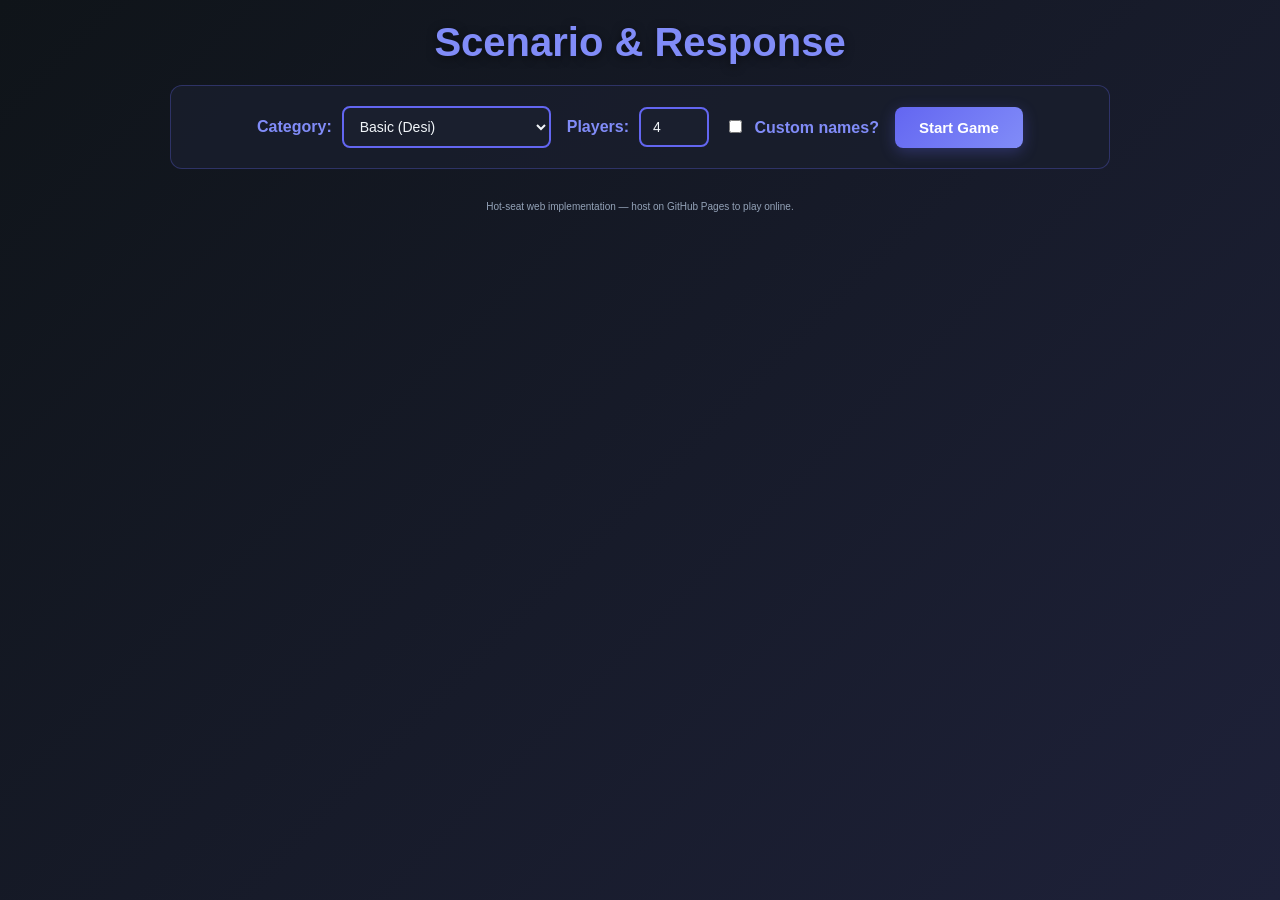
==== index.html @ 48241dd7 "Add optional player names, sound effects, and avatar colors" ====
<!doctype html>
<html lang="en">
<head>
  <meta charset="utf-8" />
  <meta name="viewport" content="width=device-width,initial-scale=1" />
  <title>Scenario & Response — Party Game</title>
  <link rel="stylesheet" href="css/styles.css">
</head>
<body>
  <main class="container">
    <h1>Scenario & Response</h1>

    <section id="setup">
      <div>
        <label for="categorySelect">Category:</label>
        <select id="categorySelect">
          <option value="basic">Basic (Desi)</option>
          <option value="edgier">Edgier (Spicy)</option>
          <option value="office">Office (Corporate)</option>
          <option value="superEdgy">Super Edgy (Go Bonkers)</option>
        </select>
      </div>
      <div>
        <label for="playerCount">Players:</label>
        <input id="playerCount" type="number" min="3" max="12" value="4">
      </div>
      <div>
        <label for="customNames">
          <input id="customNames" type="checkbox"> Custom names?
        </label>
      </div>
      <button id="startBtn">Start Game</button>
    </section>

    <section id="playerSetup" class="hidden">
      <h2>Enter Player Names (Optional)</h2>
      <div id="playerInputs"></div>
      <button id="startGameBtn">Start Game</button>
      <button id="skipNamesBtn" class="secondary">Skip & Use Defaults</button>
    </section>

    <section id="game" class="hidden">
      <div id="meta">
        <div id="roundInfo"></div>
        <div id="scoreboard"></div>
      </div>

      <div id="scenarioArea">
        <h2>Scenario</h2>
        <p id="scenarioText">—</p>
      </div>

      <div id="playArea">
        <div id="playerTurn" class="cardBox">
          <h3 id="turnLabel">Player 1's turn to play</h3>
          <div id="hand"></div>
        </div>

        <div id="playedArea" class="cardBox hidden">
          <h3>Played responses (anonymous)</h3>
          <div id="playedCards"></div>
        </div>
      </div>

      <div id="controls">
        <button id="nextTurnBtn" class="hidden">Next Player</button>
        <button id="judgePickBtn" class="hidden">Reveal for Judge</button>
        <button id="nextRoundBtn" class="hidden">Next Round</button>
      </div>
    </section>

    <footer>
      <small>Hot-seat web implementation — host on GitHub Pages to play online.</small>
    </footer>
  </main>

  <script src="js/app.js"></script>
</body>
</html>
---- css/styles.css ----
:root{--bg:#0f1419;--card:#1a1f2e;--accent:#6366f1;--accent-light:#818cf8;--success:#10b981;--danger:#ef4444;--muted:#94a3b8;--text:#f1f5f9}
*{box-sizing:border-box;font-family:'Segoe UI',Roboto,Arial,sans-serif}
body{margin:0;background:linear-gradient(135deg, var(--bg) 0%, #1e2139 100%);color:var(--text);min-height:100vh}
.container{max-width:980px;margin:0 auto;padding:20px}
h1{text-align:center;margin:0 0 20px 0;color:var(--accent-light);font-size:2.5rem;text-shadow:0 2px 10px rgba(0,0,0,0.5)}
#setup{display:flex;gap:16px;align-items:center;justify-content:center;margin-bottom:20px;flex-wrap:wrap;background:rgba(26,31,46,0.8);padding:20px;border-radius:12px;border:1px solid rgba(99,102,241,0.3)}
#setup>div{display:flex;gap:10px;align-items:center}
#setup label{color:var(--accent-light);font-weight:600}
select,input[type="number"]{padding:10px 12px;border:2px solid var(--accent);background:var(--card);color:var(--text);border-radius:8px;font-size:14px;transition:all 0.3s}
select:focus,input[type="number"]:focus{outline:none;border-color:var(--accent-light);box-shadow:0 0 10px rgba(99,102,241,0.5)}
#game{animation:fadeIn 0.4s ease-in}
@keyframes fadeIn{from{opacity:0;transform:translateY(10px)}to{opacity:1;transform:translateY(0)}}
.hidden{display:none!important}
.cardBox{background:rgba(26,31,46,0.9);padding:16px;border-radius:12px;border:1px solid rgba(99,102,241,0.2);backdrop-filter:blur(10px);min-height:120px}
#meta{display:flex;gap:20px;margin-bottom:20px;flex-wrap:wrap;align-items:center}
#roundInfo{background:var(--accent);padding:12px 20px;border-radius:8px;font-weight:700;color:#fff}
#scenarioArea{margin:16px 0;padding:16px;background:linear-gradient(135deg, rgba(99,102,241,0.1) 0%, rgba(16,185,129,0.1) 100%);border-left:4px solid var(--accent);border-radius:8px}
#scenarioText{font-size:1.2rem;margin:0;font-weight:600;color:var(--accent-light);line-height:1.6}
#hand{display:flex;flex-wrap:wrap;gap:12px}
.card{background:linear-gradient(135deg, #2a2f42 0%, #1f2333 100%);border:2px solid rgba(99,102,241,0.3);padding:12px;border-radius:10px;cursor:pointer;min-width:160px;text-align:center;font-size:13px;transition:all 0.3s;color:var(--text);line-height:1.4;font-weight:500}
.card:hover{border-color:var(--accent-light);box-shadow:0 6px 20px rgba(99,102,241,0.4);transform:translateY(-2px);background:linear-gradient(135deg, #323856 0%, #272d3f 100%)}
.card.selected{background:linear-gradient(135deg, var(--accent) 0%, var(--accent-light) 100%);border-color:var(--accent-light);color:#000;font-weight:700;box-shadow:0 6px 20px rgba(99,102,241,0.6)}
#playedCards{display:flex;flex-direction:column;gap:12px}
#playedCards .card{background:linear-gradient(135deg, #10b981 0%, #059669 100%);border-color:var(--success);color:#fff;cursor:pointer;transition:all 0.3s}
#playedCards .card:hover{box-shadow:0 8px 25px rgba(16,185,129,0.5);transform:scale(1.02)}
button{background:linear-gradient(135deg, var(--accent) 0%, var(--accent-light) 100%);color:#fff;border:0;padding:12px 24px;border-radius:8px;cursor:pointer;font-weight:700;font-size:15px;transition:all 0.3s;box-shadow:0 4px 15px rgba(99,102,241,0.3)}
button:hover{transform:translateY(-2px);box-shadow:0 6px 20px rgba(99,102,241,0.5)}
button:active{transform:translateY(0)}
button.secondary{background:linear-gradient(135deg, #475569 0%, #334155 100%);box-shadow:0 4px 15px rgba(51,65,85,0.3)}
button.secondary:hover{box-shadow:0 6px 20px rgba(51,65,85,0.5)}
input[type="checkbox"]{margin-right:8px;cursor:pointer}
#playerInputs{display:flex;flex-direction:column;gap:12px;margin:20px 0}
.playerInput{display:flex;align-items:center;gap:12px;background:rgba(26,31,46,0.8);padding:12px;border-radius:8px}
.playerAvatar{width:40px;height:40px;border-radius:50%;display:flex;align-items:center;justify-content:center;font-weight:700;color:#fff;font-size:18px}
.playerInput input{flex:1;padding:8px 12px;border:1px solid rgba(99,102,241,0.3);background:var(--card);color:var(--text);border-radius:6px}
@keyframes slideInCard{from{opacity:0;transform:translateX(-10px)}to{opacity:1;transform:translateX(0)}}
@keyframes popScore{from{transform:scale(1)}to{transform:scale(1.2)}}
@keyframes revealCard{from{opacity:0;transform:rotateY(90deg)}to{opacity:1;transform:rotateY(0deg)}}
.card{animation:slideInCard 0.3s ease-out}
.score{animation:popScore 0.5s ease-out}
#controls{margin-top:20px;display:flex;gap:12px;justify-content:center;flex-wrap:wrap}
#scoreboard{display:flex;gap:12px;flex-wrap:wrap;justify-content:center}
.score{background:linear-gradient(135deg, rgba(16,185,129,0.2) 0%, rgba(99,102,241,0.2) 100%);padding:10px 16px;border-radius:8px;border:2px solid var(--success);font-weight:700;color:var(--success);min-width:100px;text-align:center}
#turnLabel{margin:0 0 16px 0;color:var(--accent-light);font-size:1.1rem}
footer{text-align:center;margin-top:30px;color:var(--muted);font-size:12px}
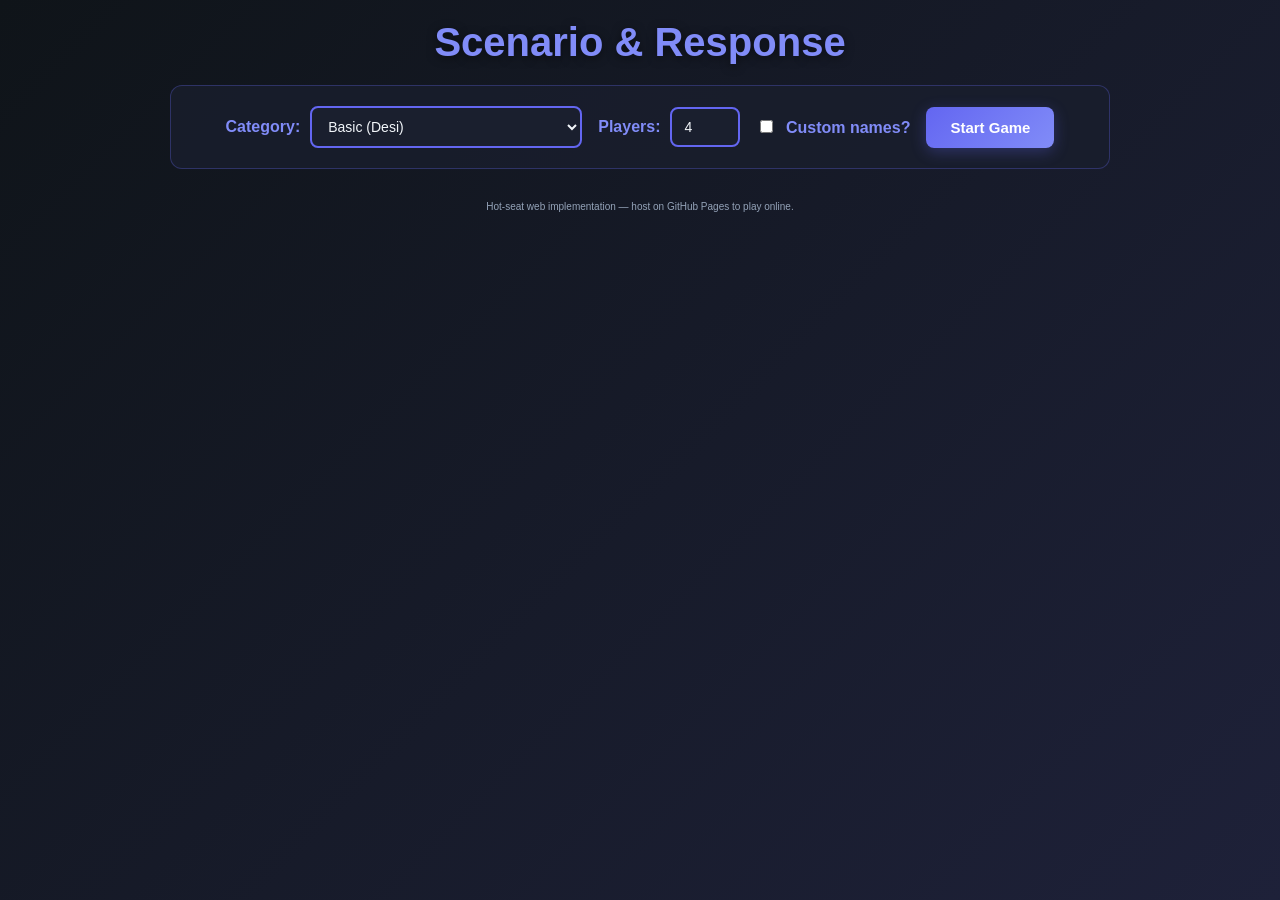
==== commit 92a0f8f1: "Add Millennial 30s and Millennial 40s categories" ====
--- a/index.html
+++ b/index.html
@@ -17,6 +17,8 @@
           <option value="basic">Basic (Desi)</option>
           <option value="edgier">Edgier (Spicy)</option>
           <option value="office">Office (Corporate)</option>
+          <option value="millennial30s">Millennial 30s (Adulting Crisis)</option>
+          <option value="millennial40s">Millennial 40s (Mid-life Realizations)</option>
           <option value="superEdgy">Super Edgy (Go Bonkers)</option>
         </select>
       </div>
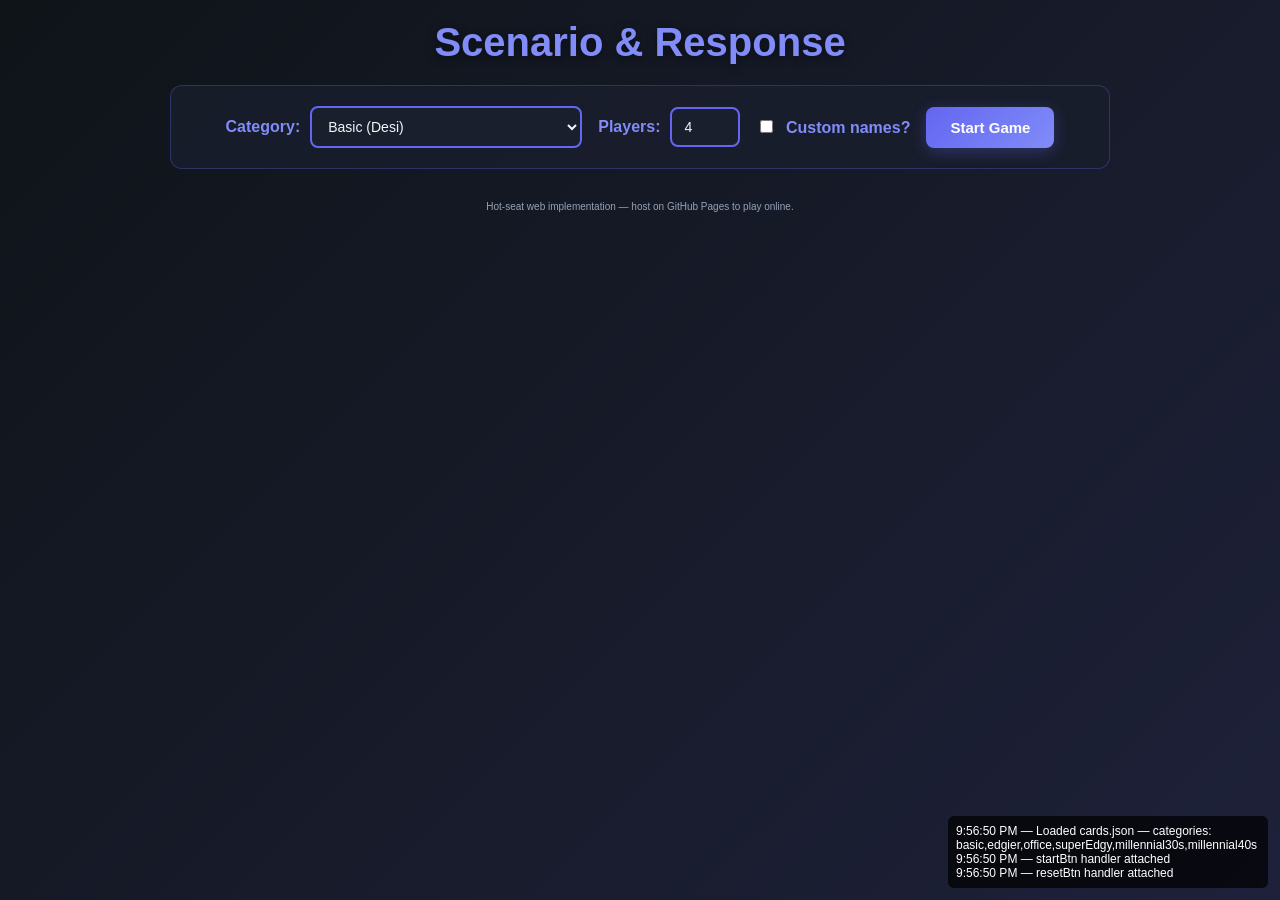
==== commit 7547ccdf: "Feat: add Reset button and resetGame() handler to return to setup" ====
--- a/index.html
+++ b/index.html
@@ -68,6 +68,7 @@
         <button id="nextTurnBtn" class="hidden">Next Player</button>
         <button id="judgePickBtn" class="hidden">Reveal for Judge</button>
         <button id="nextRoundBtn" class="hidden">Next Round</button>
+        <button id="resetBtn" class="secondary">Reset</button>
       </div>
     </section>
 
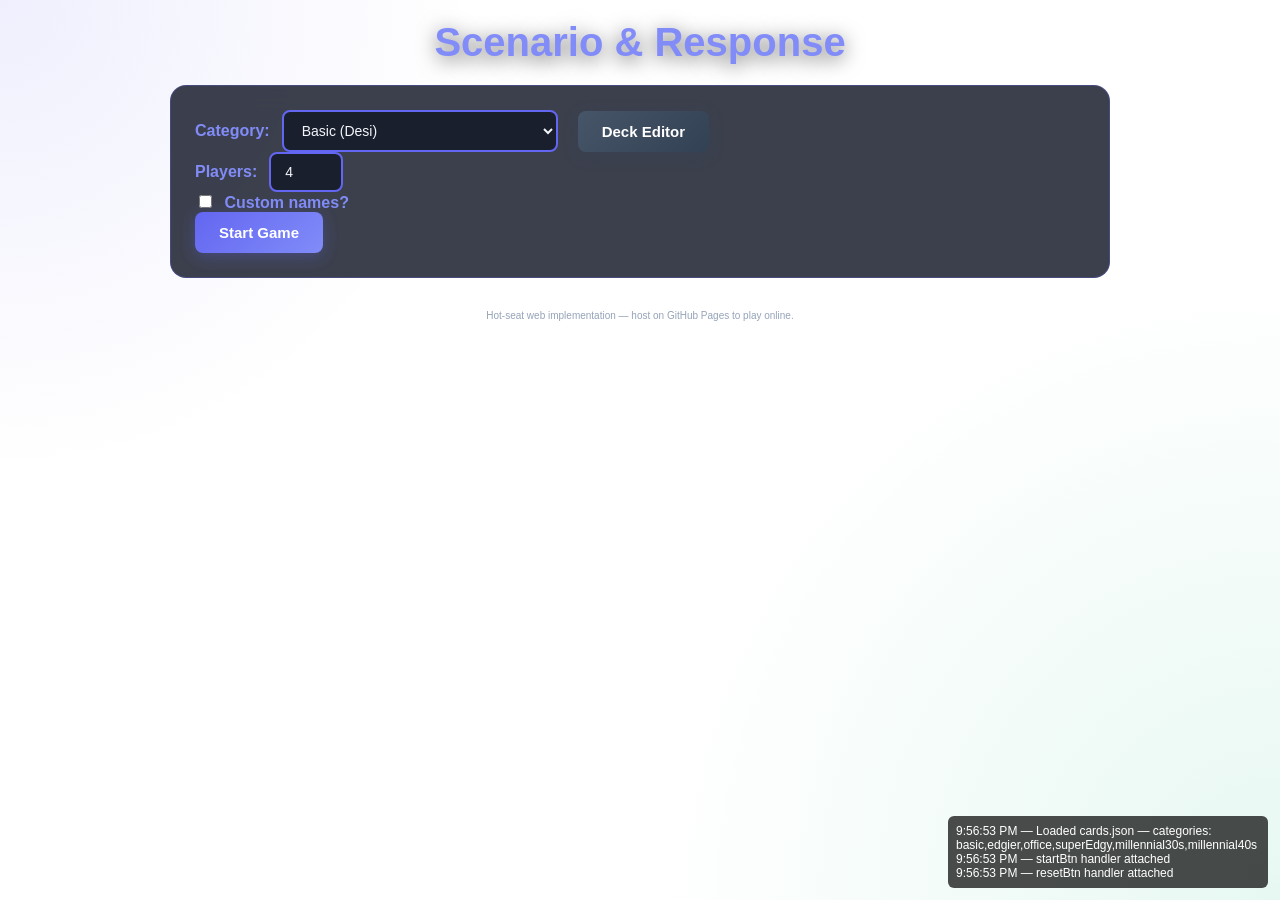
==== commit 262f8374: "feat: Add custom deck editor and enhance visuals" ====
--- a/index.html
+++ b/index.html
@@ -20,7 +20,9 @@
           <option value="millennial30s">Millennial 30s (Adulting Crisis)</option>
           <option value="millennial40s">Millennial 40s (Mid-life Realizations)</option>
           <option value="superEdgy">Super Edgy (Go Bonkers)</option>
+          <option value="custom">Custom Deck</option>
         </select>
+        <button id="showDeckEditorBtn" class="secondary" style="margin-left: 8px;">Deck Editor</button>
       </div>
       <div>
         <label for="playerCount">Players:</label>
@@ -39,6 +41,29 @@
       <div id="playerInputs"></div>
       <button id="startGameBtn">Start Game</button>
       <button id="skipNamesBtn" class="secondary">Skip & Use Defaults</button>
+    </section>
+
+    <section id="deckEditor" class="hidden">
+      <h2>Deck Editor</h2>
+      <div class="deck-editor-columns">
+        <div>
+          <h3>Scenarios (one per line)</h3>
+          <textarea id="scenarioInput" rows="10" placeholder="e.g., Why am I single? _____"></textarea>
+        </div>
+        <div>
+          <h3>Responses (one per line)</h3>
+          <textarea id="responseInput" rows="10" placeholder="e.g., A crippling fear of commitment."></textarea>
+        </div>
+      </div>
+      <div id="shareLink" class="hidden" style="margin-top: 1rem;">
+        <p>Share this link with your friends to use this deck:</p>
+        <input type="text" id="shareUrl" readonly style="width: 100%;">
+      </div>
+      <div style="margin-top: 1rem;">
+        <button id="saveDeckBtn">Save & Close</button>
+        <button id="shareDeckBtn" class="secondary">Share Deck</button>
+        <button id="closeDeckEditorBtn" class="secondary">Close</button>
+      </div>
     </section>
 
     <section id="game" class="hidden">
--- a/css/styles.css
+++ b/css/styles.css
@@ -1,45 +1,384 @@
-:root{--bg:#0f1419;--card:#1a1f2e;--accent:#6366f1;--accent-light:#818cf8;--success:#10b981;--danger:#ef4444;--muted:#94a3b8;--text:#f1f5f9}
-*{box-sizing:border-box;font-family:'Segoe UI',Roboto,Arial,sans-serif}
-body{margin:0;background:linear-gradient(135deg, var(--bg) 0%, #1e2139 100%);color:var(--text);min-height:100vh}
-.container{max-width:980px;margin:0 auto;padding:20px}
-h1{text-align:center;margin:0 0 20px 0;color:var(--accent-light);font-size:2.5rem;text-shadow:0 2px 10px rgba(0,0,0,0.5)}
-#setup{display:flex;gap:16px;align-items:center;justify-content:center;margin-bottom:20px;flex-wrap:wrap;background:rgba(26,31,46,0.8);padding:20px;border-radius:12px;border:1px solid rgba(99,102,241,0.3)}
-#setup>div{display:flex;gap:10px;align-items:center}
-#setup label{color:var(--accent-light);font-weight:600}
-select,input[type="number"]{padding:10px 12px;border:2px solid var(--accent);background:var(--card);color:var(--text);border-radius:8px;font-size:14px;transition:all 0.3s}
-select:focus,input[type="number"]:focus{outline:none;border-color:var(--accent-light);box-shadow:0 0 10px rgba(99,102,241,0.5)}
-#game{animation:fadeIn 0.4s ease-in}
-@keyframes fadeIn{from{opacity:0;transform:translateY(10px)}to{opacity:1;transform:translateY(0)}}
-.hidden{display:none!important}
-.cardBox{background:rgba(26,31,46,0.9);padding:16px;border-radius:12px;border:1px solid rgba(99,102,241,0.2);backdrop-filter:blur(10px);min-height:120px}
-#meta{display:flex;gap:20px;margin-bottom:20px;flex-wrap:wrap;align-items:center}
-#roundInfo{background:var(--accent);padding:12px 20px;border-radius:8px;font-weight:700;color:#fff}
-#scenarioArea{margin:16px 0;padding:16px;background:linear-gradient(135deg, rgba(99,102,241,0.1) 0%, rgba(16,185,129,0.1) 100%);border-left:4px solid var(--accent);border-radius:8px}
-#scenarioText{font-size:1.2rem;margin:0;font-weight:600;color:var(--accent-light);line-height:1.6}
-#hand{display:flex;flex-wrap:wrap;gap:12px}
-.card{background:linear-gradient(135deg, #2a2f42 0%, #1f2333 100%);border:2px solid rgba(99,102,241,0.3);padding:12px;border-radius:10px;cursor:pointer;min-width:160px;text-align:center;font-size:13px;transition:all 0.3s;color:var(--text);line-height:1.4;font-weight:500}
-.card:hover{border-color:var(--accent-light);box-shadow:0 6px 20px rgba(99,102,241,0.4);transform:translateY(-2px);background:linear-gradient(135deg, #323856 0%, #272d3f 100%)}
-.card.selected{background:linear-gradient(135deg, var(--accent) 0%, var(--accent-light) 100%);border-color:var(--accent-light);color:#000;font-weight:700;box-shadow:0 6px 20px rgba(99,102,241,0.6)}
-#playedCards{display:flex;flex-direction:column;gap:12px}
-#playedCards .card{background:linear-gradient(135deg, #10b981 0%, #059669 100%);border-color:var(--success);color:#fff;cursor:pointer;transition:all 0.3s}
-#playedCards .card:hover{box-shadow:0 8px 25px rgba(16,185,129,0.5);transform:scale(1.02)}
-button{background:linear-gradient(135deg, var(--accent) 0%, var(--accent-light) 100%);color:#fff;border:0;padding:12px 24px;border-radius:8px;cursor:pointer;font-weight:700;font-size:15px;transition:all 0.3s;box-shadow:0 4px 15px rgba(99,102,241,0.3)}
-button:hover{transform:translateY(-2px);box-shadow:0 6px 20px rgba(99,102,241,0.5)}
-button:active{transform:translateY(0)}
-button.secondary{background:linear-gradient(135deg, #475569 0%, #334155 100%);box-shadow:0 4px 15px rgba(51,65,85,0.3)}
-button.secondary:hover{box-shadow:0 6px 20px rgba(51,65,85,0.5)}
-input[type="checkbox"]{margin-right:8px;cursor:pointer}
-#playerInputs{display:flex;flex-direction:column;gap:12px;margin:20px 0}
-.playerInput{display:flex;align-items:center;gap:12px;background:rgba(26,31,46,0.8);padding:12px;border-radius:8px}
-.playerAvatar{width:40px;height:40px;border-radius:50%;display:flex;align-items:center;justify-content:center;font-weight:700;color:#fff;font-size:18px}
-.playerInput input{flex:1;padding:8px 12px;border:1px solid rgba(99,102,241,0.3);background:var(--card);color:var(--text);border-radius:6px}
-@keyframes slideInCard{from{opacity:0;transform:translateX(-10px)}to{opacity:1;transform:translateX(0)}}
-@keyframes popScore{from{transform:scale(1)}to{transform:scale(1.2)}}
-@keyframes revealCard{from{opacity:0;transform:rotateY(90deg)}to{opacity:1;transform:rotateY(0deg)}}
-.card{animation:slideInCard 0.3s ease-out}
-.score{animation:popScore 0.5s ease-out}
-#controls{margin-top:20px;display:flex;gap:12px;justify-content:center;flex-wrap:wrap}
-#scoreboard{display:flex;gap:12px;flex-wrap:wrap;justify-content:center}
-.score{background:linear-gradient(135deg, rgba(16,185,129,0.2) 0%, rgba(99,102,241,0.2) 100%);padding:10px 16px;border-radius:8px;border:2px solid var(--success);font-weight:700;color:var(--success);min-width:100px;text-align:center}
-#turnLabel{margin:0 0 16px 0;color:var(--accent-light);font-size:1.1rem}
-footer{text-align:center;margin-top:30px;color:var(--muted);font-size:12px}
+:root {
+  --bg: #0f1419;
+  --card: #1a1f2e;
+  --accent: #6366f1;
+  --accent-light: #818cf8;
+  --success: #10b981;
+  --danger: #ef4444;
+  --muted: #94a3b8;
+  --text: #f1f5f9;
+}
+
+* {
+  box-sizing: border-box;
+  font-family: 'Segoe UI', Roboto, Arial, sans-serif;
+}
+
+body {
+  margin: 0;
+  background: linear-gradient(135deg, var(--bg) 0%, #1e2139 100%);
+  color: var(--text);
+  min-height: 100vh;
+  background-image: radial-gradient(circle at top left, rgba(99, 102, 241, 0.1), transparent 30%),
+                    radial-gradient(circle at bottom right, rgba(16, 185, 129, 0.1), transparent 40%);
+}
+
+.container {
+  max-width: 980px;
+  margin: 0 auto;
+  padding: 20px;
+}
+
+h1 {
+  text-align: center;
+  margin: 0 0 20px 0;
+  color: var(--accent-light);
+  font-size: 2.5rem;
+  text-shadow: 0 4px 20px rgba(0, 0, 0, 0.6);
+  animation: fadeIn 1s ease-out;
+}
+
+#setup, #playerSetup, #deckEditor {
+  background: rgba(26, 31, 46, 0.85);
+  padding: 24px;
+  border-radius: 16px;
+  border: 1px solid rgba(99, 102, 241, 0.3);
+  backdrop-filter: blur(12px);
+  margin-bottom: 20px;
+  animation: slideDown 0.5s ease-out;
+}
+
+@keyframes slideDown {
+  from { opacity: 0; transform: translateY(-10px); }
+  to { opacity: 1; transform: translateY(0); }
+}
+
+#setup > div {
+  display: flex;
+  gap: 12px;
+  align-items: center;
+}
+
+#setup label {
+  color: var(--accent-light);
+  font-weight: 600;
+}
+
+select, input[type="number"], input[type="text"] {
+  padding: 10px 14px;
+  border: 2px solid var(--accent);
+  background: var(--card);
+  color: var(--text);
+  border-radius: 8px;
+  font-size: 14px;
+  transition: all 0.3s cubic-bezier(0.25, 0.8, 0.25, 1);
+}
+
+select:focus, input[type="number"]:focus, input[type="text"]:focus {
+  outline: none;
+  border-color: var(--accent-light);
+  box-shadow: 0 0 12px rgba(99, 102, 241, 0.6);
+}
+
+.game-enter {
+  animation: fadeIn 0.6s ease-out;
+}
+
+@keyframes fadeIn {
+  from { opacity: 0; transform: translateY(10px); }
+  to { opacity: 1; transform: translateY(0); }
+}
+
+.hidden {
+  display: none !important;
+}
+
+.cardBox {
+  background: rgba(26, 31, 46, 0.9);
+  padding: 20px;
+  border-radius: 12px;
+  border: 1px solid rgba(99, 102, 241, 0.2);
+  backdrop-filter: blur(10px);
+  min-height: 120px;
+}
+
+#meta {
+  display: flex;
+  gap: 20px;
+  margin-bottom: 20px;
+  flex-wrap: wrap;
+  align-items: center;
+}
+
+#roundInfo {
+  background: var(--accent);
+  padding: 12px 20px;
+  border-radius: 8px;
+  font-weight: 700;
+  color: #fff;
+  box-shadow: 0 4px 15px rgba(99, 102, 241, 0.3);
+}
+
+#scenarioArea {
+  margin: 16px 0;
+  padding: 20px;
+  background: linear-gradient(135deg, rgba(99, 102, 241, 0.1) 0%, rgba(16, 185, 129, 0.1) 100%);
+  border-left: 5px solid var(--accent);
+  border-radius: 8px;
+}
+
+#scenarioText {
+  font-size: 1.3rem;
+  margin: 0;
+  font-weight: 600;
+  color: var(--accent-light);
+  line-height: 1.6;
+}
+
+#hand {
+  display: flex;
+  flex-wrap: wrap;
+  gap: 14px;
+  perspective: 1000px;
+}
+
+.card {
+  background: linear-gradient(135deg, #2c3247 0%, #222738 100%);
+  border: 1px solid rgba(99, 102, 241, 0.3);
+  padding: 14px;
+  border-radius: 10px;
+  cursor: pointer;
+  min-width: 160px;
+  text-align: center;
+  font-size: 14px;
+  transition: all 0.3s cubic-bezier(0.25, 0.8, 0.25, 1);
+  color: var(--text);
+  line-height: 1.5;
+  font-weight: 500;
+  box-shadow: 0 4px 10px rgba(0, 0, 0, 0.3);
+  transform-style: preserve-3d;
+  animation: dealCard 0.5s ease-out forwards;
+  opacity: 0;
+}
+
+@keyframes dealCard {
+  from { opacity: 0; transform: translateY(20px) rotateX(-20deg); }
+  to { opacity: 1; transform: translateY(0) rotateX(0); }
+}
+
+#hand .card:nth-child(1) { animation-delay: 0.1s; }
+#hand .card:nth-child(2) { animation-delay: 0.2s; }
+#hand .card:nth-child(3) { animation-delay: 0.3s; }
+#hand .card:nth-child(4) { animation-delay: 0.4s; }
+#hand .card:nth-child(5) { animation-delay: 0.5s; }
+#hand .card:nth-child(6) { animation-delay: 0.6s; }
+#hand .card:nth-child(7) { animation-delay: 0.7s; }
+#hand .card:nth-child(8) { animation-delay: 0.8s; }
+#hand .card:nth-child(9) { animation-delay: 0.9s; }
+#hand .card:nth-child(10) { animation-delay: 1s; }
+
+
+.card:hover {
+  border-color: var(--accent-light);
+  box-shadow: 0 8px 25px rgba(99, 102, 241, 0.4);
+  transform: translateY(-5px) scale(1.02);
+}
+
+.card.selected {
+  background: linear-gradient(135deg, var(--accent) 0%, var(--accent-light) 100%);
+  border-color: var(--accent-light);
+  color: #000;
+  font-weight: 700;
+  box-shadow: 0 8px 30px rgba(99, 102, 241, 0.6);
+  transform: translateY(-5px) scale(1.05);
+}
+
+#playedArea .card {
+  animation: flipIn 0.6s ease-out;
+}
+
+@keyframes flipIn {
+  from {
+    opacity: 0;
+    transform: rotateY(-90deg) scale(0.9);
+  }
+  to {
+    opacity: 1;
+    transform: rotateY(0) scale(1);
+  }
+}
+
+#playedCards {
+  display: flex;
+  flex-direction: column;
+  gap: 12px;
+}
+
+#playedCards .card {
+  background: linear-gradient(135deg, #10b981 0%, #059669 100%);
+  border-color: var(--success);
+  color: #fff;
+  cursor: pointer;
+  transition: all 0.3s;
+}
+
+#playedCards .card:hover {
+  box-shadow: 0 8px 25px rgba(16, 185, 129, 0.5);
+  transform: scale(1.03);
+}
+
+#playedCards .card.winner {
+  animation: winner-pop 1.2s ease-out forwards;
+}
+
+@keyframes winner-pop {
+  0% { transform: scale(1); box-shadow: 0 8px 25px rgba(16,185,129,0.5); }
+  50% { transform: scale(1.15); box-shadow: 0 12px 40px rgba(255, 215, 0, 0.7); border-color: #ffd700; }
+  100% { transform: scale(1.1); box-shadow: 0 10px 35px rgba(255, 215, 0, 0.6); border-color: #ffd700; }
+}
+
+
+button {
+  background: linear-gradient(135deg, var(--accent) 0%, var(--accent-light) 100%);
+  color: #fff;
+  border: 0;
+  padding: 12px 24px;
+  border-radius: 8px;
+  cursor: pointer;
+  font-weight: 700;
+  font-size: 15px;
+  transition: all 0.3s;
+  box-shadow: 0 4px 15px rgba(99, 102, 241, 0.3);
+}
+
+button:hover {
+  transform: translateY(-3px);
+  box-shadow: 0 6px 20px rgba(99, 102, 241, 0.5);
+}
+
+button:active {
+  transform: translateY(-1px);
+}
+
+button.secondary {
+  background: linear-gradient(135deg, #475569 0%, #334155 100%);
+  box-shadow: 0 4px 15px rgba(51, 65, 85, 0.3);
+}
+
+button.secondary:hover {
+  box-shadow: 0 6px 20px rgba(51, 65, 85, 0.5);
+}
+
+input[type="checkbox"] {
+  margin-right: 8px;
+  cursor: pointer;
+}
+
+#playerInputs {
+  display: flex;
+  flex-direction: column;
+  gap: 12px;
+  margin: 20px 0;
+}
+
+.playerInput {
+  display: flex;
+  align-items: center;
+  gap: 12px;
+  background: rgba(26, 31, 46, 0.8);
+  padding: 12px;
+  border-radius: 8px;
+}
+
+.playerAvatar {
+  width: 40px;
+  height: 40px;
+  border-radius: 50%;
+  display: flex;
+  align-items: center;
+  justify-content: center;
+  font-weight: 700;
+  color: #fff;
+  font-size: 18px;
+  transition: transform 0.3s;
+}
+
+.playerInput input {
+  flex: 1;
+  padding: 8px 12px;
+  border: 1px solid rgba(99, 102, 241, 0.3);
+  background: var(--card);
+  color: var(--text);
+  border-radius: 6px;
+}
+
+#controls {
+  margin-top: 20px;
+  display: flex;
+  gap: 12px;
+  justify-content: center;
+  flex-wrap: wrap;
+}
+
+#scoreboard {
+  display: flex;
+  gap: 12px;
+  flex-wrap: wrap;
+  justify-content: center;
+}
+
+.score {
+  background: linear-gradient(135deg, rgba(16, 185, 129, 0.2) 0%, rgba(99, 102, 241, 0.2) 100%);
+  padding: 10px 16px;
+  border-radius: 8px;
+  border: 1px solid var(--success);
+  font-weight: 700;
+  color: var(--success);
+  min-width: 100px;
+  text-align: center;
+  transition: all 0.3s;
+}
+.score:hover {
+  transform: scale(1.05);
+  box-shadow: 0 0 15px rgba(16, 185, 129, 0.4);
+}
+.score.judge {
+  border-color: var(--accent);
+  color: var(--accent);
+}
+
+#turnLabel {
+  margin: 0 0 16px 0;
+  color: var(--accent-light);
+  font-size: 1.1rem;
+}
+
+footer {
+  text-align: center;
+  margin-top: 30px;
+  color: var(--muted);
+  font-size: 12px;
+}
+
+/* Deck Editor Styles */
+#deckEditor .deck-editor-columns {
+  display: grid;
+  grid-template-columns: 1fr 1fr;
+  gap: 20px;
+  margin: 20px 0;
+}
+
+#deckEditor textarea {
+  width: 100%;
+  padding: 12px;
+  border: 2px solid var(--accent);
+  background: var(--card);
+  color: var(--text);
+  border-radius: 8px;
+  font-size: 14px;
+  resize: vertical;
+}
+#deckEditor h3 {
+  margin: 0 0 10px 0;
+  color: var(--accent-light);
+}
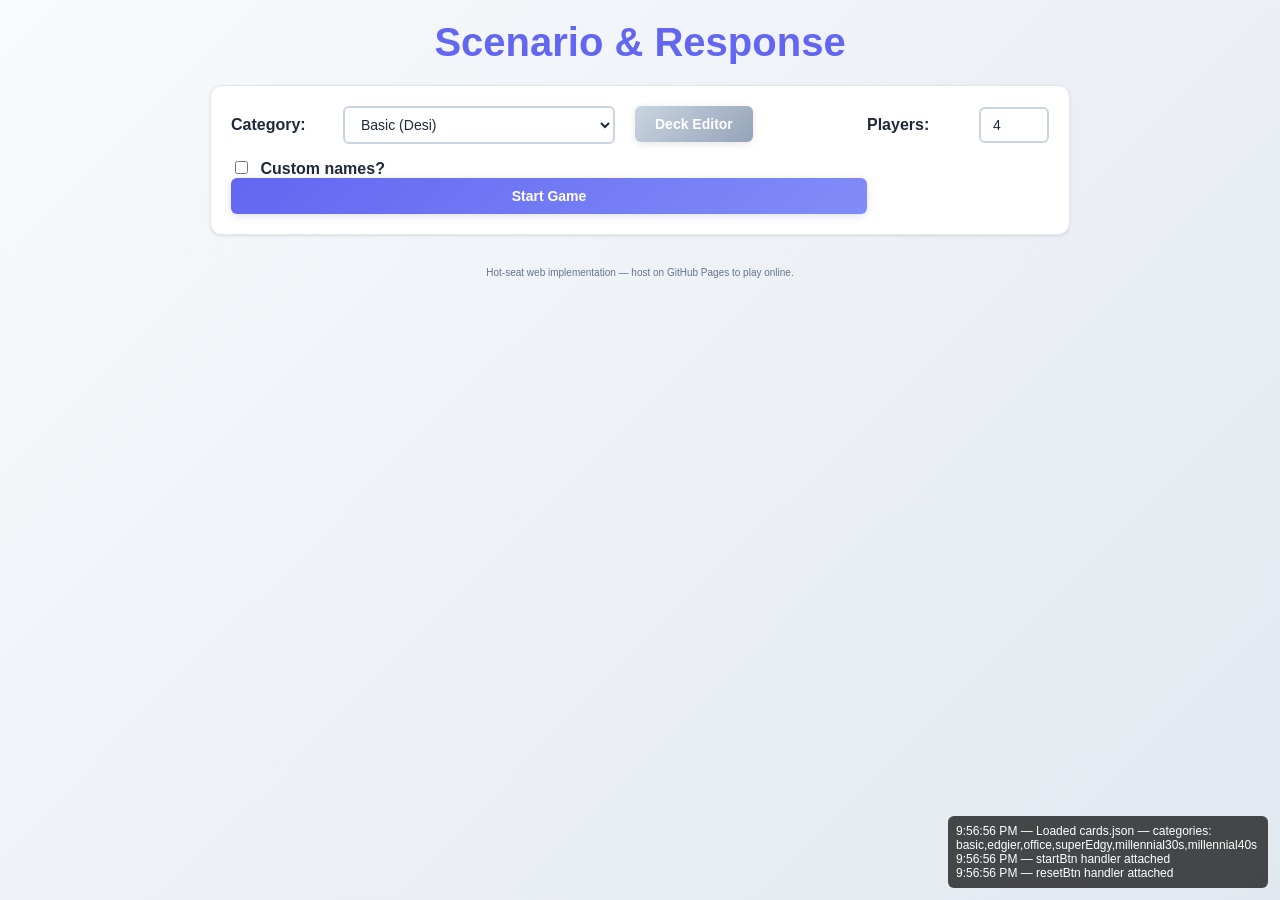
==== commit 5271ed0d: "Complete scenario grammar restructuring for millennial30s and millennial40s" ====
--- a/index.html
+++ b/index.html
@@ -68,6 +68,7 @@
 
     <section id="game" class="hidden">
       <div id="meta">
+        <div id="categoryBadge" style="font-weight: 700; padding: 8px 16px; background: var(--accent); color: #fff; border-radius: 6px; font-size: 0.9rem;">Basic (Safe)</div>
         <div id="roundInfo"></div>
         <div id="scoreboard"></div>
       </div>
--- a/css/styles.css
+++ b/css/styles.css
@@ -1,12 +1,12 @@
 :root {
-  --bg: #0f1419;
-  --card: #1a1f2e;
+  --bg: #f8fafc;
+  --card: #ffffff;
   --accent: #6366f1;
   --accent-light: #818cf8;
   --success: #10b981;
   --danger: #ef4444;
-  --muted: #94a3b8;
-  --text: #f1f5f9;
+  --muted: #64748b;
+  --text: #1e293b;
 }
 
 * {
@@ -16,15 +16,13 @@
 
 body {
   margin: 0;
-  background: linear-gradient(135deg, var(--bg) 0%, #1e2139 100%);
+  background: linear-gradient(135deg, var(--bg) 0%, #e2e8f0 100%);
   color: var(--text);
   min-height: 100vh;
-  background-image: radial-gradient(circle at top left, rgba(99, 102, 241, 0.1), transparent 30%),
-                    radial-gradient(circle at bottom right, rgba(16, 185, 129, 0.1), transparent 40%);
 }
 
 .container {
-  max-width: 980px;
+  max-width: 900px;
   margin: 0 auto;
   padding: 20px;
 }
@@ -32,18 +30,18 @@
 h1 {
   text-align: center;
   margin: 0 0 20px 0;
-  color: var(--accent-light);
+  color: var(--accent);
   font-size: 2.5rem;
-  text-shadow: 0 4px 20px rgba(0, 0, 0, 0.6);
+  text-shadow: none;
   animation: fadeIn 1s ease-out;
 }
 
 #setup, #playerSetup, #deckEditor {
-  background: rgba(26, 31, 46, 0.85);
-  padding: 24px;
-  border-radius: 16px;
-  border: 1px solid rgba(99, 102, 241, 0.3);
-  backdrop-filter: blur(12px);
+  background: var(--card);
+  padding: 20px;
+  border-radius: 12px;
+  border: 1px solid #e2e8f0;
+  box-shadow: 0 1px 3px rgba(0, 0, 0, 0.1);
   margin-bottom: 20px;
   animation: slideDown 0.5s ease-out;
 }
@@ -53,31 +51,59 @@
   to { opacity: 1; transform: translateY(0); }
 }
 
+#setup {
+  display: grid;
+  grid-template-columns: 1fr auto;
+  gap: 0;
+}
+
 #setup > div {
   display: flex;
   gap: 12px;
   align-items: center;
+  margin-bottom: 14px;
+}
+
+#setup > div:last-of-type {
+  margin-bottom: 0;
+}
+
+#setup > button {
+  grid-column: 1;
+}
+
+#showDeckEditorBtn {
+  grid-column: 2;
+  grid-row: 1 / 4;
+  align-self: start;
+  margin-left: 20px;
 }
 
 #setup label {
-  color: var(--accent-light);
+  color: var(--text);
   font-weight: 600;
+  min-width: 100px;
 }
 
 select, input[type="number"], input[type="text"] {
-  padding: 10px 14px;
-  border: 2px solid var(--accent);
+  padding: 8px 12px;
+  border: 2px solid #cbd5e1;
   background: var(--card);
   color: var(--text);
-  border-radius: 8px;
+  border-radius: 6px;
   font-size: 14px;
   transition: all 0.3s cubic-bezier(0.25, 0.8, 0.25, 1);
+  max-width: 280px;
+}
+
+select {
+  max-width: 280px;
 }
 
 select:focus, input[type="number"]:focus, input[type="text"]:focus {
   outline: none;
-  border-color: var(--accent-light);
-  box-shadow: 0 0 12px rgba(99, 102, 241, 0.6);
+  border-color: var(--accent);
+  box-shadow: 0 0 0 3px rgba(99, 102, 241, 0.1);
 }
 
 .game-enter {
@@ -94,11 +120,11 @@
 }
 
 .cardBox {
-  background: rgba(26, 31, 46, 0.9);
+  background: var(--card);
   padding: 20px;
   border-radius: 12px;
-  border: 1px solid rgba(99, 102, 241, 0.2);
-  backdrop-filter: blur(10px);
+  border: 1px solid #e2e8f0;
+  box-shadow: 0 1px 3px rgba(0, 0, 0, 0.1);
   min-height: 120px;
 }
 
@@ -116,13 +142,13 @@
   border-radius: 8px;
   font-weight: 700;
   color: #fff;
-  box-shadow: 0 4px 15px rgba(99, 102, 241, 0.3);
+  box-shadow: 0 2px 8px rgba(99, 102, 241, 0.2);
 }
 
 #scenarioArea {
   margin: 16px 0;
-  padding: 20px;
-  background: linear-gradient(135deg, rgba(99, 102, 241, 0.1) 0%, rgba(16, 185, 129, 0.1) 100%);
+  padding: 24px;
+  background: linear-gradient(135deg, #fef3c7 0%, #fccf1c 100%);
   border-left: 5px solid var(--accent);
   border-radius: 8px;
 }
@@ -131,7 +157,7 @@
   font-size: 1.3rem;
   margin: 0;
   font-weight: 600;
-  color: var(--accent-light);
+  color: #78350f;
   line-height: 1.6;
 }
 
@@ -143,8 +169,8 @@
 }
 
 .card {
-  background: linear-gradient(135deg, #2c3247 0%, #222738 100%);
-  border: 1px solid rgba(99, 102, 241, 0.3);
+  background: linear-gradient(135deg, #ffffff 0%, #f5f7fa 100%);
+  border: 2px solid #e2e8f0;
   padding: 14px;
   border-radius: 10px;
   cursor: pointer;
@@ -155,7 +181,7 @@
   color: var(--text);
   line-height: 1.5;
   font-weight: 500;
-  box-shadow: 0 4px 10px rgba(0, 0, 0, 0.3);
+  box-shadow: 0 2px 4px rgba(0, 0, 0, 0.05);
   transform-style: preserve-3d;
   animation: dealCard 0.5s ease-out forwards;
   opacity: 0;
@@ -179,8 +205,8 @@
 
 
 .card:hover {
-  border-color: var(--accent-light);
-  box-shadow: 0 8px 25px rgba(99, 102, 241, 0.4);
+  border-color: var(--accent);
+  box-shadow: 0 4px 12px rgba(99, 102, 241, 0.15);
   transform: translateY(-5px) scale(1.02);
 }
 
@@ -194,7 +220,7 @@
 }
 
 #playedArea .card {
-  animation: flipIn 0.6s ease-out;
+  animation: flipIn 0.6s ease-out forwards;
 }
 
 @keyframes flipIn {
@@ -215,9 +241,9 @@
 }
 
 #playedCards .card {
-  background: linear-gradient(135deg, #10b981 0%, #059669 100%);
+  background: linear-gradient(135deg, #d1fae5 0%, #a7f3d0 100%);
   border-color: var(--success);
-  color: #fff;
+  color: #065f46;
   cursor: pointer;
   transition: all 0.3s;
 }
@@ -228,13 +254,33 @@
 }
 
 #playedCards .card.winner {
-  animation: winner-pop 1.2s ease-out forwards;
+  animation: winner-pop 1.2s ease-out forwards !important;
+  background: linear-gradient(135deg, #fcd34d 0%, #f59e0b 100%) !important;
+  border: 3px solid #dc2626 !important;
+  color: #7c2d12 !important;
+  font-weight: 700;
+  opacity: 1 !important;
+  visibility: visible !important;
+  box-shadow: 0 0 20px rgba(220, 38, 38, 0.6) !important;
+  display: block !important;
 }
 
 @keyframes winner-pop {
-  0% { transform: scale(1); box-shadow: 0 8px 25px rgba(16,185,129,0.5); }
-  50% { transform: scale(1.15); box-shadow: 0 12px 40px rgba(255, 215, 0, 0.7); border-color: #ffd700; }
-  100% { transform: scale(1.1); box-shadow: 0 10px 35px rgba(255, 215, 0, 0.6); border-color: #ffd700; }
+  0% { 
+    transform: scale(1); 
+    box-shadow: 0 0 20px rgba(220, 38, 38, 0.6);
+    opacity: 1;
+  }
+  50% { 
+    transform: scale(1.15); 
+    box-shadow: 0 0 30px rgba(220, 38, 38, 0.8);
+    opacity: 1;
+  }
+  100% { 
+    transform: scale(1.1); 
+    box-shadow: 0 0 25px rgba(220, 38, 38, 0.7);
+    opacity: 1;
+  }
 }
 
 
@@ -242,18 +288,18 @@
   background: linear-gradient(135deg, var(--accent) 0%, var(--accent-light) 100%);
   color: #fff;
   border: 0;
-  padding: 12px 24px;
-  border-radius: 8px;
+  padding: 10px 20px;
+  border-radius: 6px;
   cursor: pointer;
   font-weight: 700;
-  font-size: 15px;
+  font-size: 14px;
   transition: all 0.3s;
-  box-shadow: 0 4px 15px rgba(99, 102, 241, 0.3);
+  box-shadow: 0 2px 8px rgba(99, 102, 241, 0.2);
 }
 
 button:hover {
   transform: translateY(-3px);
-  box-shadow: 0 6px 20px rgba(99, 102, 241, 0.5);
+  box-shadow: 0 4px 12px rgba(99, 102, 241, 0.3);
 }
 
 button:active {
@@ -261,12 +307,12 @@
 }
 
 button.secondary {
-  background: linear-gradient(135deg, #475569 0%, #334155 100%);
-  box-shadow: 0 4px 15px rgba(51, 65, 85, 0.3);
+  background: linear-gradient(135deg, #cbd5e1 0%, #94a3b8 100%);
+  box-shadow: 0 2px 8px rgba(0, 0, 0, 0.1);
 }
 
 button.secondary:hover {
-  box-shadow: 0 6px 20px rgba(51, 65, 85, 0.5);
+  box-shadow: 0 4px 12px rgba(0, 0, 0, 0.15);
 }
 
 input[type="checkbox"] {
@@ -285,7 +331,7 @@
   display: flex;
   align-items: center;
   gap: 12px;
-  background: rgba(26, 31, 46, 0.8);
+  background: #f8fafc;
   padding: 12px;
   border-radius: 8px;
 }
@@ -306,7 +352,7 @@
 .playerInput input {
   flex: 1;
   padding: 8px 12px;
-  border: 1px solid rgba(99, 102, 241, 0.3);
+  border: 1px solid #cbd5e1;
   background: var(--card);
   color: var(--text);
   border-radius: 6px;
@@ -328,7 +374,7 @@
 }
 
 .score {
-  background: linear-gradient(135deg, rgba(16, 185, 129, 0.2) 0%, rgba(99, 102, 241, 0.2) 100%);
+  background: linear-gradient(135deg, #d1fae5 0%, #dbeafe 100%);
   padding: 10px 16px;
   border-radius: 8px;
   border: 1px solid var(--success);
@@ -340,7 +386,7 @@
 }
 .score:hover {
   transform: scale(1.05);
-  box-shadow: 0 0 15px rgba(16, 185, 129, 0.4);
+  box-shadow: 0 0 15px rgba(16, 185, 129, 0.2);
 }
 .score.judge {
   border-color: var(--accent);
@@ -349,7 +395,7 @@
 
 #turnLabel {
   margin: 0 0 16px 0;
-  color: var(--accent-light);
+  color: var(--text);
   font-size: 1.1rem;
 }
 
@@ -361,24 +407,42 @@
 }
 
 /* Deck Editor Styles */
+#deckEditor {
+  max-width: 600px;
+  padding: 20px;
+}
+
 #deckEditor .deck-editor-columns {
   display: grid;
   grid-template-columns: 1fr 1fr;
-  gap: 20px;
-  margin: 20px 0;
+  gap: 16px;
+  margin: 16px 0;
 }
 
 #deckEditor textarea {
   width: 100%;
-  padding: 12px;
-  border: 2px solid var(--accent);
+  padding: 10px;
+  border: 2px solid #cbd5e1;
   background: var(--card);
   color: var(--text);
-  border-radius: 8px;
-  font-size: 14px;
+  border-radius: 6px;
+  font-size: 13px;
   resize: vertical;
+  min-height: 200px;
 }
 #deckEditor h3 {
-  margin: 0 0 10px 0;
-  color: var(--accent-light);
-}
+  margin: 0 0 8px 0;
+  color: var(--text);
+  font-size: 0.95rem;
+}
+
+h2 {
+  color: var(--text);
+  margin: 0 0 16px 0;
+  font-size: 1.5rem;
+}
+
+h3 {
+  color: var(--text);
+  margin: 0 0 12px 0;
+}
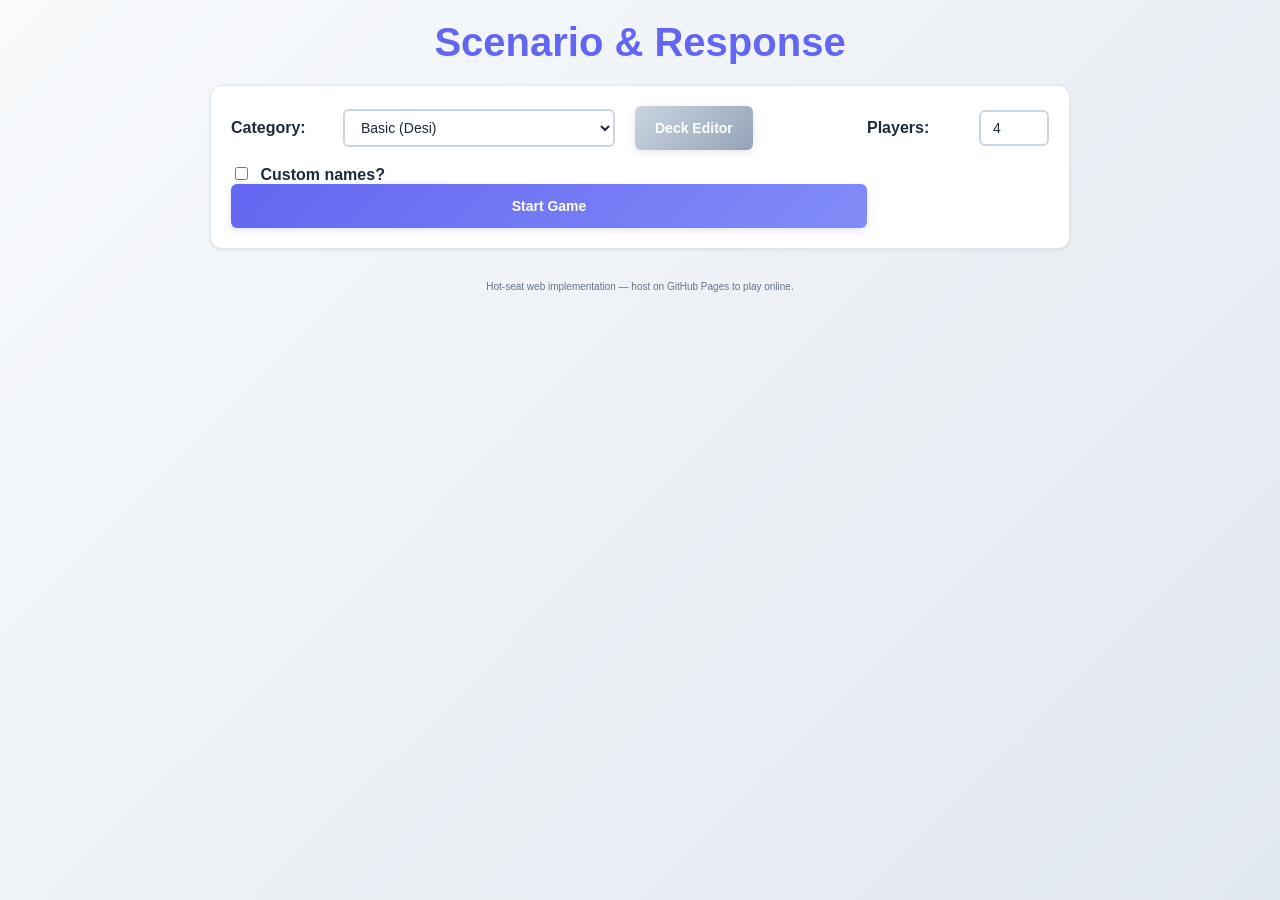
==== commit b2114fb9: "Add GenZ/Dark categories, Trump cards, shuffle hand, grammar fixes, blank card fix" ====
--- a/index.html
+++ b/index.html
@@ -20,6 +20,8 @@
           <option value="millennial30s">Millennial 30s (Adulting Crisis)</option>
           <option value="millennial40s">Millennial 40s (Mid-life Realizations)</option>
           <option value="superEdgy">Super Edgy (Go Bonkers)</option>
+          <option value="genz">Gen Z (Unhinged & Online)</option>
+          <option value="dark">Dark (Morbid Humor)</option>
           <option value="custom">Custom Deck</option>
         </select>
         <button id="showDeckEditorBtn" class="secondary" style="margin-left: 8px;">Deck Editor</button>
@@ -82,6 +84,7 @@
         <div id="playerTurn" class="cardBox">
           <h3 id="turnLabel">Player 1's turn to play</h3>
           <div id="hand"></div>
+          <button id="shuffleBtn" class="shuffle-btn">🔀 Shuffle (-1 pt)</button>
         </div>
 
         <div id="playedArea" class="cardBox hidden">
@@ -92,11 +95,27 @@
 
       <div id="controls">
         <button id="nextTurnBtn" class="hidden">Next Player</button>
-        <button id="judgePickBtn" class="hidden">Reveal for Judge</button>
+        <div id="judgeInstruction" class="hidden judge-instruction">👆 Tap the winning response above!</div>
         <button id="nextRoundBtn" class="hidden">Next Round</button>
         <button id="resetBtn" class="secondary">Reset</button>
       </div>
     </section>
+
+    <div id="trumpModal" class="hidden modal-overlay">
+      <div class="modal">
+        <h2>Trump Card - Write Your Response</h2>
+        <p>This is a Trump card! Write your own creative response for this scenario:</p>
+        <p id="trumpScenario" style="font-weight: bold; color: var(--accent); margin: 16px 0;"></p>
+        <textarea id="trumpResponse" placeholder="Enter your witty response here..." maxlength="200" style="width: 100%; padding: 12px; border: 2px solid var(--accent); border-radius: 8px; font-size: 14px; resize: vertical; min-height: 100px;"></textarea>
+        <div style="margin-top: 16px; color: var(--muted); font-size: 12px;">
+          Note: Your response is temporary and won't be saved for later rounds.
+        </div>
+        <div style="display: flex; gap: 12px; margin-top: 20px;">
+          <button id="submitTrumpBtn" style="flex: 1;">Submit Response</button>
+          <button id="cancelTrumpBtn" class="secondary" style="flex: 1;">Cancel</button>
+        </div>
+      </div>
+    </div>
 
     <footer>
       <small>Hot-seat web implementation — host on GitHub Pages to play online.</small>
--- a/css/styles.css
+++ b/css/styles.css
@@ -26,7 +26,37 @@
   margin: 0 auto;
   padding: 20px;
 }
-
+@media (max-width: 768px) {
+  .container {
+    padding: 12px;
+    max-width: 100%;
+  }
+  h1 {
+    font-size: 24px;
+    margin-bottom: 16px;
+  }
+  #setup, #playerSetup, #deckEditor {
+    padding: 12px;
+  }
+  #setup {
+    grid-template-columns: 1fr;
+  }
+  #setup > div {
+    flex-direction: column;
+    align-items: flex-start;
+  }
+  #setup > button, #showDeckEditorBtn {
+    grid-column: 1;
+    grid-row: auto;
+    width: 100%;
+    margin-left: 0;
+    margin-top: 8px;
+  }
+  select, input[type="number"], input[type="text"] {
+    max-width: 100%;
+    width: 100%;
+  }
+}
 h1 {
   text-align: center;
   margin: 0 0 20px 0;
@@ -136,6 +166,13 @@
   align-items: center;
 }
 
+@media (max-width: 768px) {
+  #meta {
+    gap: 10px;
+    margin-bottom: 16px;
+  }
+}
+
 #roundInfo {
   background: var(--accent);
   padding: 12px 20px;
@@ -145,6 +182,13 @@
   box-shadow: 0 2px 8px rgba(99, 102, 241, 0.2);
 }
 
+@media (max-width: 768px) {
+  #roundInfo {
+    padding: 10px 16px;
+    font-size: 13px;
+  }
+}
+
 #scenarioArea {
   margin: 16px 0;
   padding: 24px;
@@ -153,6 +197,13 @@
   border-radius: 8px;
 }
 
+@media (max-width: 768px) {
+  #scenarioArea {
+    margin: 12px 0;
+    padding: 16px;
+  }
+}
+
 #scenarioText {
   font-size: 1.3rem;
   margin: 0;
@@ -161,11 +212,24 @@
   line-height: 1.6;
 }
 
+@media (max-width: 768px) {
+  #scenarioText {
+    font-size: 1.1rem;
+  }
+}
+
 #hand {
   display: flex;
   flex-wrap: wrap;
   gap: 14px;
   perspective: 1000px;
+}
+
+@media (max-width: 768px) {
+  #hand {
+    gap: 10px;
+    justify-content: center;
+  }
 }
 
 .card {
@@ -185,6 +249,14 @@
   transform-style: preserve-3d;
   animation: dealCard 0.5s ease-out forwards;
   opacity: 0;
+}
+
+@media (max-width: 768px) {
+  .card {
+    min-width: 120px;
+    padding: 10px;
+    font-size: 13px;
+  }
 }
 
 @keyframes dealCard {
@@ -295,6 +367,16 @@
   font-size: 14px;
   transition: all 0.3s;
   box-shadow: 0 2px 8px rgba(99, 102, 241, 0.2);
+  min-height: 44px;
+}
+
+@media (max-width: 768px) {
+  button {
+    padding: 10px 16px;
+    min-height: 40px;
+    font-size: 13px;
+    width: 100%;
+  }
 }
 
 button:hover {
@@ -364,6 +446,18 @@
   gap: 12px;
   justify-content: center;
   flex-wrap: wrap;
+}
+
+@media (max-width: 768px) {
+  #controls {
+    margin-top: 16px;
+    gap: 8px;
+  }
+  #controls button {
+    flex: 1;
+    min-width: 100px;
+    width: auto;
+  }
 }
 
 #scoreboard {
@@ -446,3 +540,102 @@
   color: var(--text);
   margin: 0 0 12px 0;
 }
+
+/* Trump Card Styles */
+.card.trump-card {
+  background: linear-gradient(135deg, #fef3c7 0%, #fcd34d 100%);
+  border: 3px solid #f59e0b;
+  box-shadow: 0 0 15px rgba(245, 158, 11, 0.5);
+}
+
+.card.trump-card:hover {
+  border-color: #dc2626;
+  box-shadow: 0 0 25px rgba(220, 38, 38, 0.7);
+  transform: translateY(-8px) scale(1.05);
+}
+
+.card.trump-card.selected {
+  background: linear-gradient(135deg, #dc2626 0%, #991b1b 100%);
+  border-color: #7c2d12;
+  color: #fef3c7;
+  box-shadow: 0 0 30px rgba(220, 38, 38, 0.9);
+}
+
+/* Modal Styles */
+.modal-overlay {
+  position: fixed;
+  top: 0;
+  left: 0;
+  right: 0;
+  bottom: 0;
+  background: rgba(0, 0, 0, 0.7);
+  display: flex;
+  align-items: center;
+  justify-content: center;
+  z-index: 9999;
+  animation: fadeIn 0.3s ease-out;
+}
+
+.modal {
+  background: var(--card);
+  padding: 32px;
+  border-radius: 12px;
+  box-shadow: 0 10px 40px rgba(0, 0, 0, 0.3);
+  max-width: 500px;
+  width: 90%;
+  animation: slideDown 0.3s ease-out;
+}
+
+.modal h2 {
+  margin-top: 0;
+  color: #f59e0b;
+  text-align: center;
+}
+
+.modal p {
+  color: var(--text);
+  line-height: 1.6;
+  margin: 12px 0;
+}
+
+.modal-overlay.hidden {
+  display: none !important;
+}
+
+#shuffleBtn {
+  background: linear-gradient(135deg, #f59e0b 0%, #dc2626 100%);
+  display: block;
+  margin: 16px auto 0;
+  padding: 6px 16px;
+  font-size: 12px;
+  min-height: 32px;
+  width: auto;
+  opacity: 0.8;
+}
+
+#shuffleBtn:hover {
+  opacity: 1;
+  box-shadow: 0 4px 12px rgba(245, 158, 11, 0.4);
+}
+
+.judge-instruction {
+  background: linear-gradient(135deg, #fef3c7 0%, #fcd34d 100%);
+  color: #78350f;
+  padding: 12px 24px;
+  border-radius: 8px;
+  font-weight: 700;
+  font-size: 1.1rem;
+  text-align: center;
+  animation: pulse-glow 2s ease-in-out infinite;
+}
+
+@keyframes pulse-glow {
+  0%, 100% { box-shadow: 0 0 10px rgba(245, 158, 11, 0.3); }
+  50% { box-shadow: 0 0 20px rgba(245, 158, 11, 0.6); }
+}
+
+@media (max-width: 768px) {
+  .modal {
+    padding: 20px;
+  }
+}
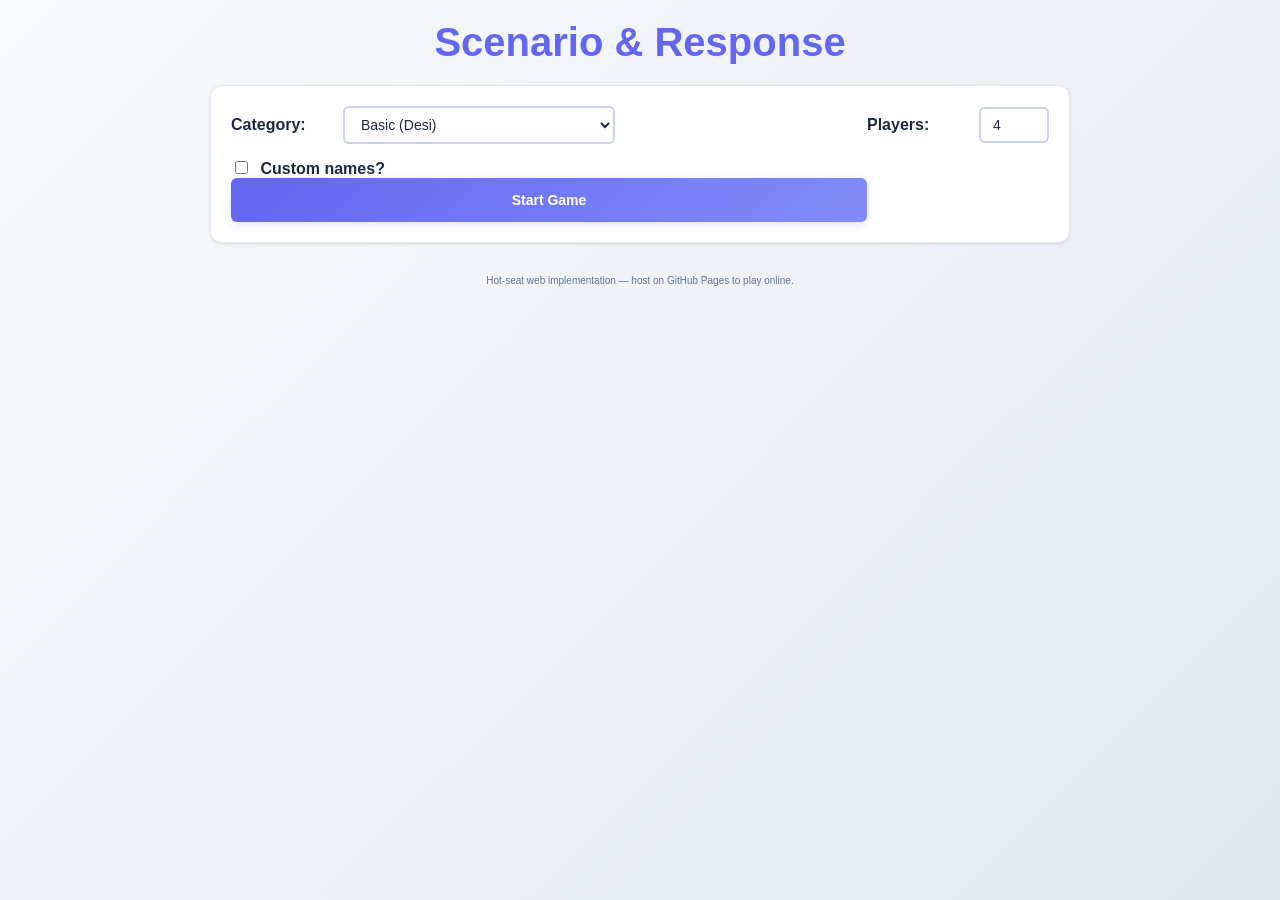
==== commit 3288c90f: "Remove custom deck/Trump card feature and reduce hand size from 10 to 7" ====
--- a/index.html
+++ b/index.html
@@ -22,9 +22,7 @@
           <option value="superEdgy">Super Edgy (Go Bonkers)</option>
           <option value="genz">Gen Z (Unhinged & Online)</option>
           <option value="dark">Dark (Morbid Humor)</option>
-          <option value="custom">Custom Deck</option>
         </select>
-        <button id="showDeckEditorBtn" class="secondary" style="margin-left: 8px;">Deck Editor</button>
       </div>
       <div>
         <label for="playerCount">Players:</label>
@@ -45,28 +43,7 @@
       <button id="skipNamesBtn" class="secondary">Skip & Use Defaults</button>
     </section>
 
-    <section id="deckEditor" class="hidden">
-      <h2>Deck Editor</h2>
-      <div class="deck-editor-columns">
-        <div>
-          <h3>Scenarios (one per line)</h3>
-          <textarea id="scenarioInput" rows="10" placeholder="e.g., Why am I single? _____"></textarea>
-        </div>
-        <div>
-          <h3>Responses (one per line)</h3>
-          <textarea id="responseInput" rows="10" placeholder="e.g., A crippling fear of commitment."></textarea>
-        </div>
-      </div>
-      <div id="shareLink" class="hidden" style="margin-top: 1rem;">
-        <p>Share this link with your friends to use this deck:</p>
-        <input type="text" id="shareUrl" readonly style="width: 100%;">
-      </div>
-      <div style="margin-top: 1rem;">
-        <button id="saveDeckBtn">Save & Close</button>
-        <button id="shareDeckBtn" class="secondary">Share Deck</button>
-        <button id="closeDeckEditorBtn" class="secondary">Close</button>
-      </div>
-    </section>
+
 
     <section id="game" class="hidden">
       <div id="meta">
@@ -101,21 +78,7 @@
       </div>
     </section>
 
-    <div id="trumpModal" class="hidden modal-overlay">
-      <div class="modal">
-        <h2>Trump Card - Write Your Response</h2>
-        <p>This is a Trump card! Write your own creative response for this scenario:</p>
-        <p id="trumpScenario" style="font-weight: bold; color: var(--accent); margin: 16px 0;"></p>
-        <textarea id="trumpResponse" placeholder="Enter your witty response here..." maxlength="200" style="width: 100%; padding: 12px; border: 2px solid var(--accent); border-radius: 8px; font-size: 14px; resize: vertical; min-height: 100px;"></textarea>
-        <div style="margin-top: 16px; color: var(--muted); font-size: 12px;">
-          Note: Your response is temporary and won't be saved for later rounds.
-        </div>
-        <div style="display: flex; gap: 12px; margin-top: 20px;">
-          <button id="submitTrumpBtn" style="flex: 1;">Submit Response</button>
-          <button id="cancelTrumpBtn" class="secondary" style="flex: 1;">Cancel</button>
-        </div>
-      </div>
-    </div>
+
 
     <footer>
       <small>Hot-seat web implementation — host on GitHub Pages to play online.</small>
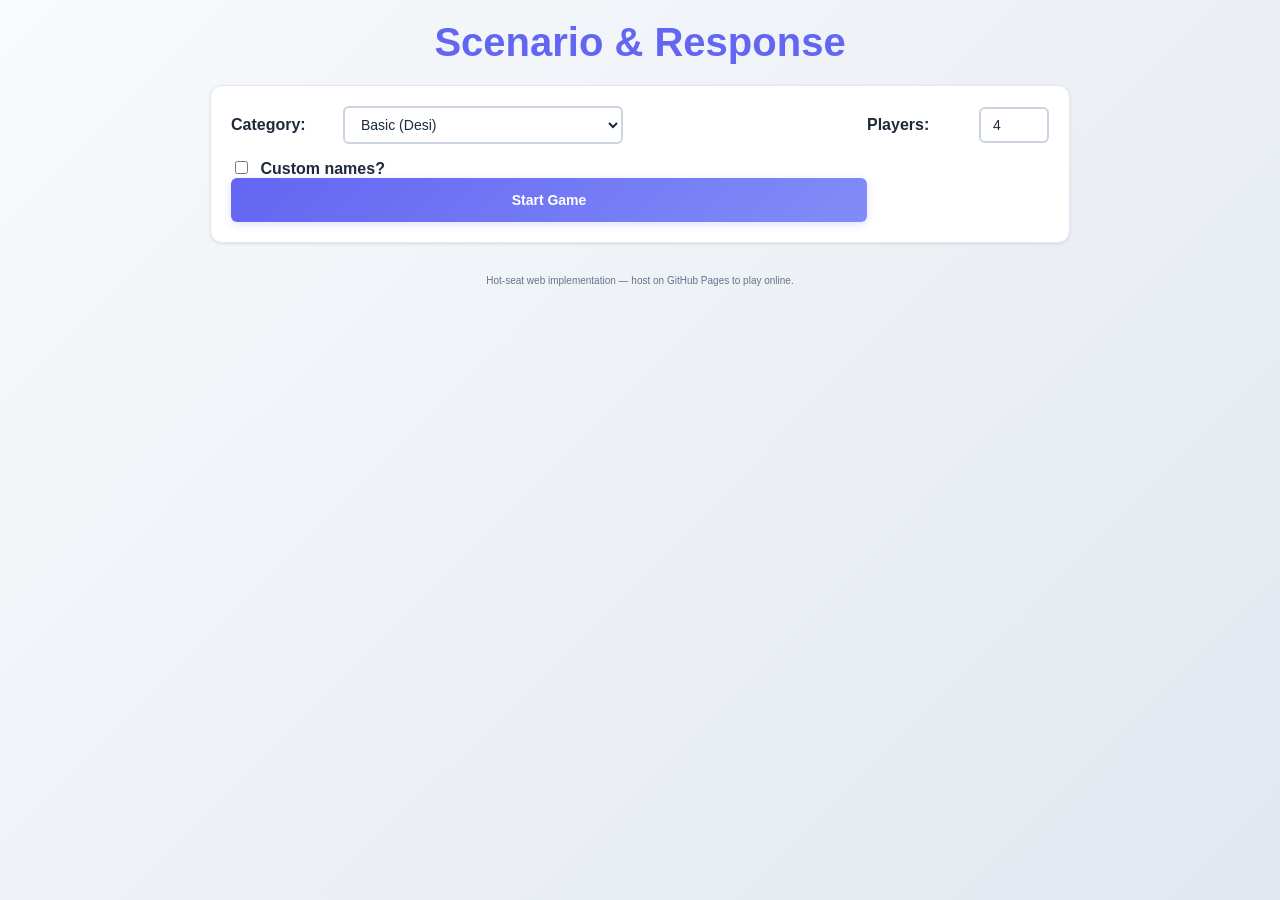
==== commit 0eb4a221: "Add Bollywood category with filmy responses" ====
--- a/index.html
+++ b/index.html
@@ -15,6 +15,7 @@
         <label for="categorySelect">Category:</label>
         <select id="categorySelect">
           <option value="basic">Basic (Desi)</option>
+          <option value="bollywood">Bollywood (Filmy Dialogues & Memes)</option>
           <option value="edgier">Edgier (Spicy)</option>
           <option value="office">Office (Corporate)</option>
           <option value="millennial30s">Millennial 30s (Adulting Crisis)</option>
